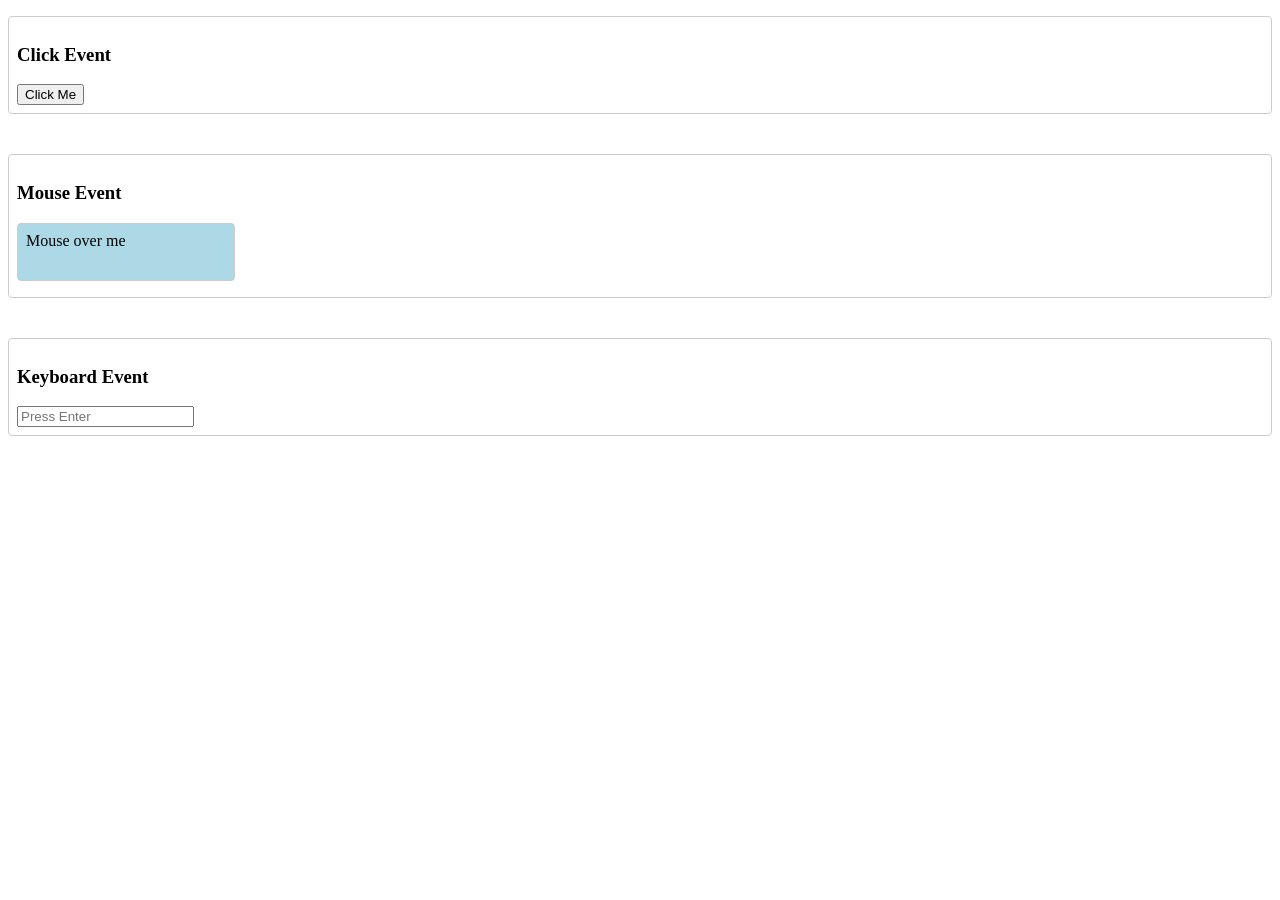
==== event.html @ 4bb1387c "create 1 file and update 1 file" ====
<!DOCTYPE html>
<html lang="en">
<head>
  <meta charset="UTF-8">
  <meta name="viewport" content="width=device-width, initial-scale=1.0">
  <title>Document</title>
  <style>
    body {display: flex; flex-direction: column; gap: 24px;}
    div {margin: 8px 0; padding: 8px;border: 1px solid #ccc;border-radius: 4px;}
  </style>
</head>
<body>
  <div>
    <h3>Click Event</h3>
    <button id="myButton">Click Me</button>
  </div>

  <div>
    <h3>Mouse Event</h3>
    <div id="myDiv" style="width: 200px; height: 40px; background-color: lightblue;">Mouse over me</div>
  </div>

  <div>
    <h3>Keyboard Event</h3>
    <input type="text" id="myInput" placeholder="Press Enter">
  </div>

  <script>
    // 클릭
    document.getElementById('myButton').addEventListener('click', function() {
      console.log('click');
    });

    // 박스 안에 마우스가 들어왔을 때
    document.getElementById('myDiv').addEventListener('mouseover', function() {
      this.style.backgroundColor = 'black';
      this.style.color = 'white';
      console.log('mouseover');
    });

    // 박스 안에 마우스가 나갔을 때 컬러 변경
    document.getElementById('myDiv').addEventListener('mouseout', function() {
      this.style.backgroundColor = 'white';
      this.style.color = 'black';
    });

    // 커서가 인풋에 활성화 되어있을 때 엔터를 입력하면 발생하는 이벤트
    document.getElementById('myInput').addEventListener('keydown', function(e) {
      if (e.key === 'Enter') {
        console.log('Enter');
      }
    });
  </script>
</body>
</html>
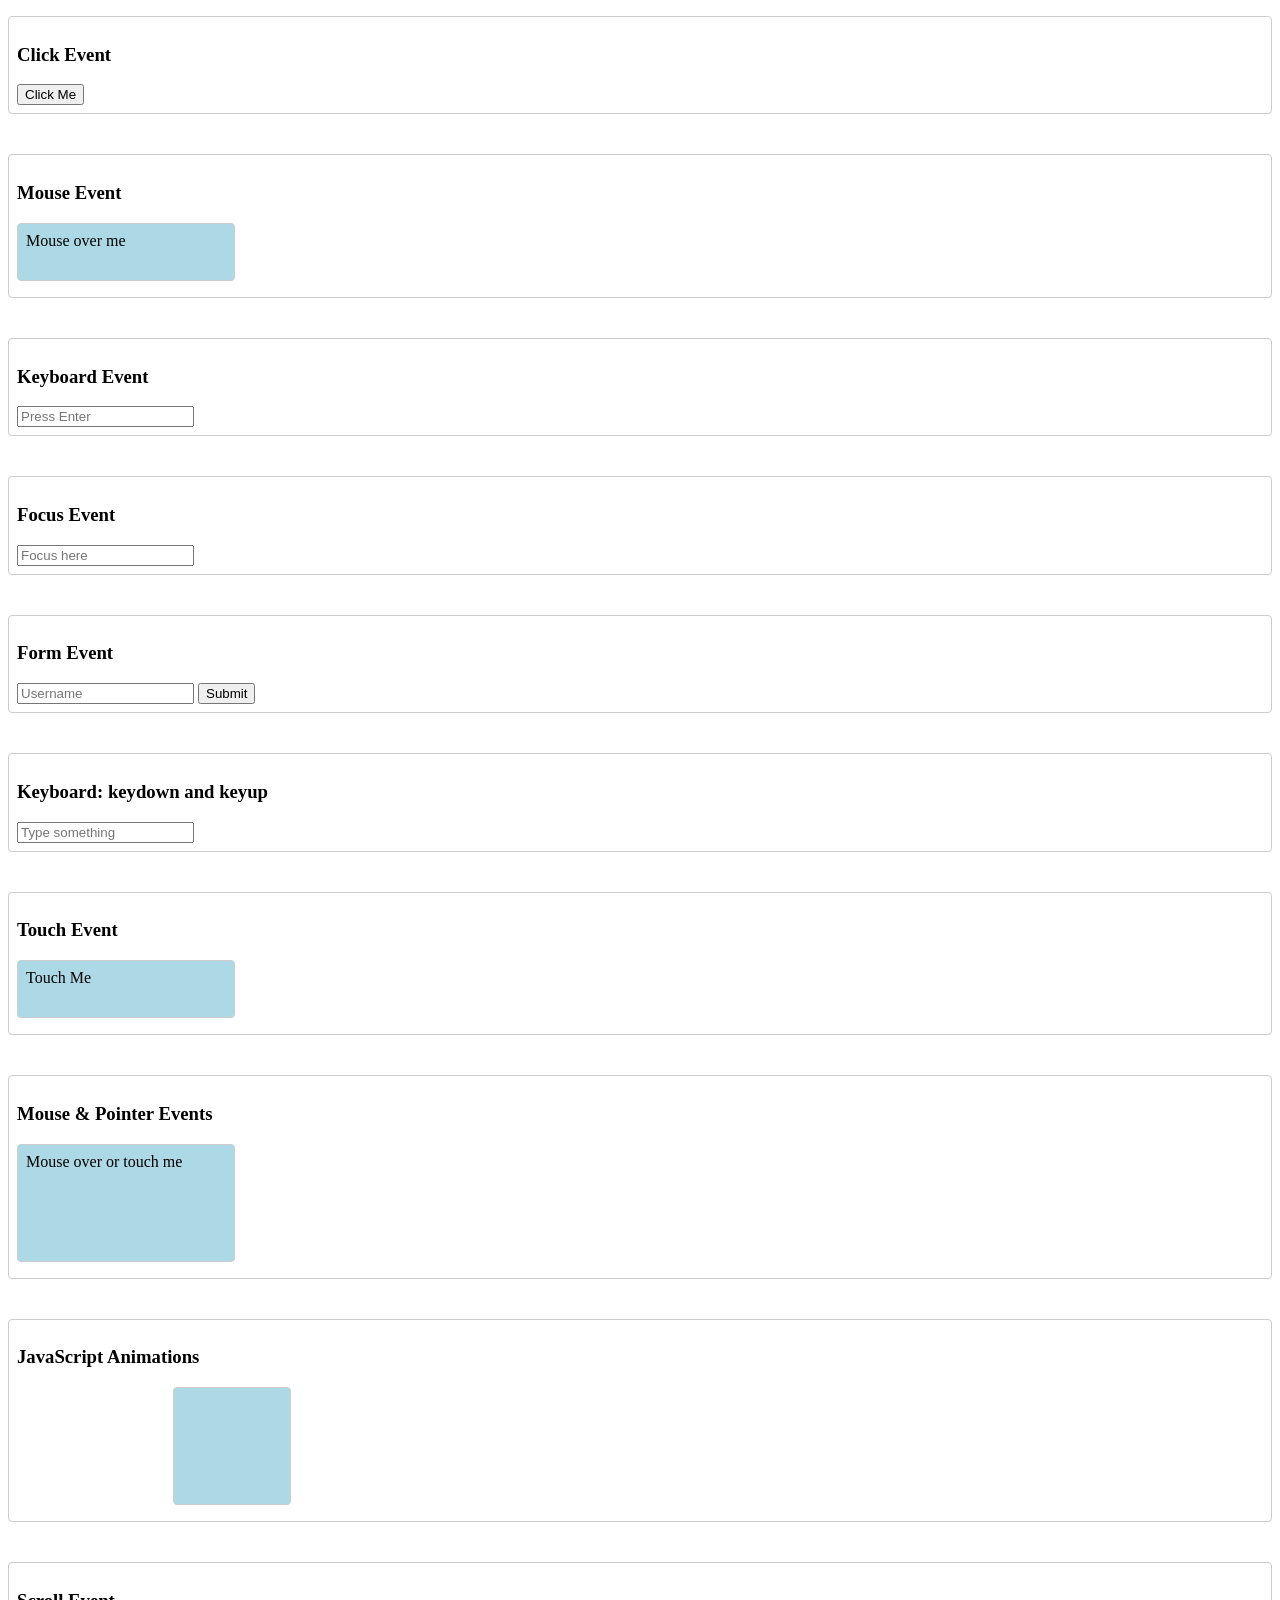
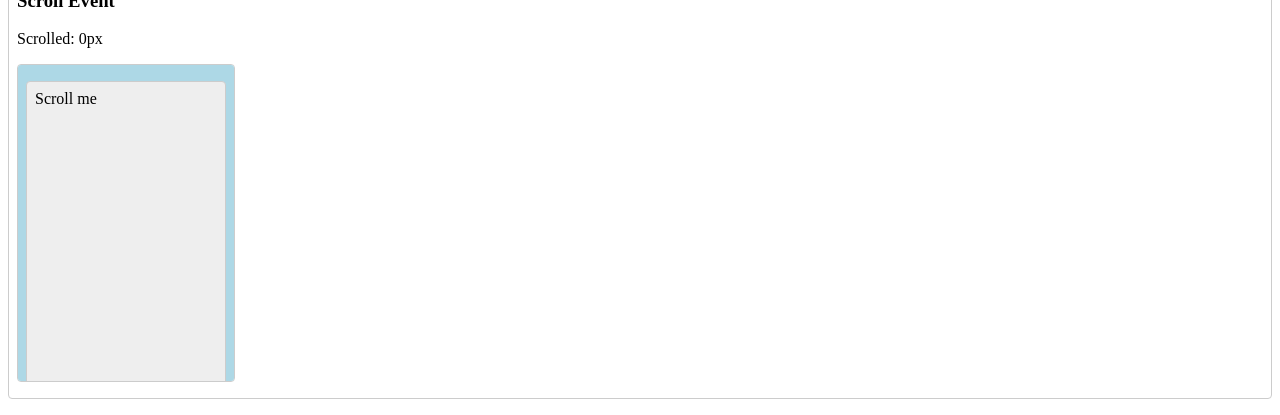
==== commit b8abfa0a: "update event.html" ====
--- a/event.html
+++ b/event.html
@@ -25,6 +25,50 @@
     <input type="text" id="myInput" placeholder="Press Enter">
   </div>
 
+  <div>
+    <h3>Focus Event</h3>
+    <input type="text" id="focusInput" placeholder="Focus here">
+  </div>
+  
+  <div>
+    <h3>Form Event</h3>
+    <form id="myForm">
+      <input type="text" name="username" placeholder="Username">
+      <button type="submit">Submit</button>
+    </form>
+  </div>
+  
+  <div>
+    <h3>Keyboard: keydown and keyup</h3>
+    <input type="text" id="keyboardInput" placeholder="Type something">
+  </div>
+  
+  <div>
+    <h3>Touch Event</h3>
+    <div id="myTouchArea" style="width: 200px; height: 40px; background-color: lightblue;">Touch Me</div>
+  </div>
+  
+  <div>
+    <h3>Mouse & Pointer Events</h3>
+    <div id="mousePointerDiv" style="width: 200px; height: 100px; background-color: lightblue;">Mouse over or touch me</div>
+  </div>
+  
+  <div>
+    <h3>JavaScript Animations</h3>
+    <div id="animationDiv" style="width: 100px; height: 100px; background-color: lightblue; position: relative;"></div>
+  </div>
+  
+  
+  <div>
+    <h3 id="scrollHeader" data-px="">Scroll Event</h3>
+    <p id="scrollValue">Scrolled: 0px</p>
+    <div id="myScrollDiv" style="width: 200px; height: 300px; background-color: lightblue; overflow: auto;">
+      <div style="height: 600px; background-color: #eee;">
+        Scroll me
+      </div>
+    </div>
+  </div>
+
   <script>
     // 클릭
     document.getElementById('myButton').addEventListener('click', function() {
@@ -50,6 +94,77 @@
         console.log('Enter');
       }
     });
+
+    // Focus Event
+    document.getElementById("focusInput").addEventListener("focus", function() {
+      this.style.backgroundColor = "#0000ff";
+      this.style.color = "#fff";
+    });
+
+    document.getElementById("focusInput").addEventListener("blur", function() {
+      this.style.backgroundColor = "white";
+    });
+
+    // Form Event
+    document.getElementById("myForm").addEventListener("submit", function(event) {
+      event.preventDefault();
+      var username = this.elements["username"].value;
+      console.log("Form submitted by: " + username);
+    });
+
+    // Keyboard: keydown and keyup
+    document.getElementById("keyboardInput").addEventListener("keydown", function(event) {
+      console.log("Key down: " + event.key);
+    });
+
+    document.getElementById("keyboardInput").addEventListener("keyup", function(event) {
+      console.log("Key up: " + event.key);
+    });
+
+    // Touch Event
+    document.getElementById("myTouchArea").addEventListener("touchstart", function(event) {
+      console.log("Touch started!");
+    });
+
+    document.getElementById("myTouchArea").addEventListener("touchend", function(event) {
+      console.log("Touch ended!");
+    });
+
+    // Mouse & Pointer Events
+    document.getElementById("mousePointerDiv").addEventListener("pointerover", function() {
+      this.style.backgroundColor = "lightgreen";
+      console.log("Pointer over");
+    });
+
+    document.getElementById("mousePointerDiv").addEventListener("pointerout", function() {
+      this.style.backgroundColor = "lightblue";
+      console.log("Pointer out");
+    });
+
+    // JavaScript Animations
+    let animationDiv = document.getElementById("animationDiv");
+    let position = 0;
+    let direction = 1;
+    function animate() {
+      position += direction * 2;
+      animationDiv.style.left = position + "px";
+      if (position >= 200 || position <= 0) {
+        direction *= -1;
+      }
+      requestAnimationFrame(animate);
+    }
+    animate();
+
+    // Scroll Event inside myScrollDiv
+    document.getElementById("myScrollDiv").addEventListener("scroll", function() {
+      let scrolled = this.scrollTop;
+      console.log("Scrolled: " + scrolled + "px");
+      
+      // Assign the scroll value to data-px attribute
+      document.getElementById("scrollHeader").setAttribute("data-px", scrolled + "px");
+      // Update the text to show scrolled value
+      document.getElementById("scrollValue").textContent = "Scrolled: " + scrolled + "px";
+    });
   </script>
 </body>
 </html>
